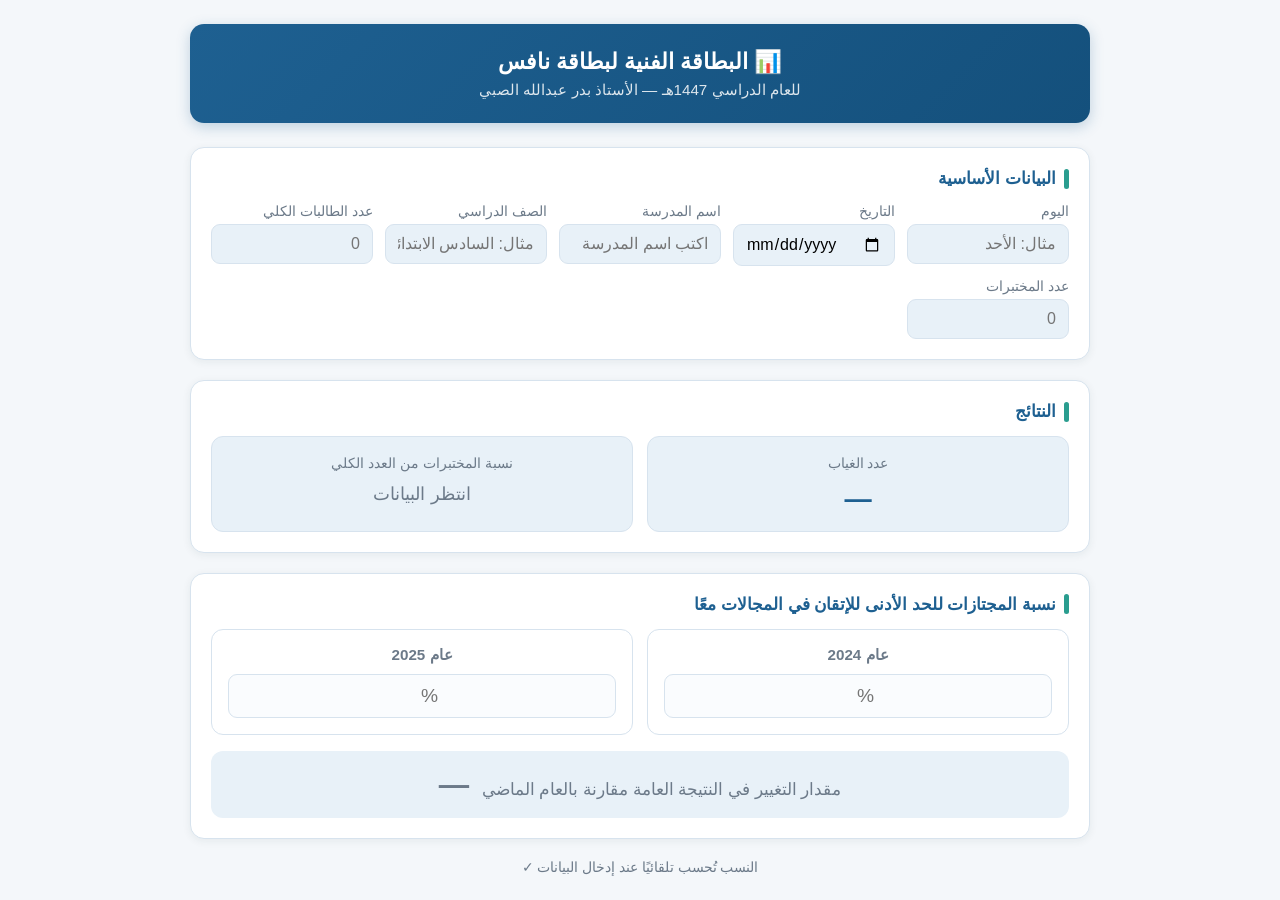
==== تقرير نافس.html @ 2cbcf49c "تعديل الاسم إلى البطاقة الفنية لبطاقة نافس" ====
<!DOCTYPE html>
<html lang="ar" dir="rtl">
<head>
<meta charset="UTF-8">
<meta name="viewport" content="width=device-width, initial-scale=1.0">
<title>البطاقة الفنية لبطاقة نافس 1447هـ</title>
<style>
  :root {
    --primary: #1e6091;
    --primary-light: #e8f1f8;
    --accent: #2a9d8f;
    --danger: #e63946;
    --bg: #f4f7fa;
    --card: #ffffff;
    --border: #d7e3ee;
    --text: #22333b;
    --muted: #6c7a89;
  }
  * { margin: 0; padding: 0; box-sizing: border-box; font-family: "Segoe UI", Tahoma, Arial, sans-serif; }
  body { background: var(--bg); color: var(--text); min-height: 100vh; padding: 24px 12px; }

  .container { max-width: 900px; margin: 0 auto; }

  header {
    background: linear-gradient(135deg, var(--primary), #14507c);
    color: #fff; border-radius: 14px; padding: 24px 20px; text-align: center;
    box-shadow: 0 4px 14px rgba(30, 96, 145, .25);
    margin-bottom: 24px;
  }
  header h1 { font-size: 1.4rem; margin-bottom: 6px; }
  header p { opacity: .85; font-size: .95rem; }

  .card {
    background: var(--card); border-radius: 14px; padding: 20px;
    box-shadow: 0 2px 8px rgba(34, 51, 59, .07);
    margin-bottom: 20px; border: 1px solid var(--border);
  }
  .card h2 {
    font-size: 1.05rem; color: var(--primary); margin-bottom: 14px;
    display: flex; align-items: center; gap: 8px;
  }
  .card h2::before {
    content: ""; width: 5px; height: 20px; background: var(--accent);
    border-radius: 3px; display: inline-block;
  }

  /* جدول البيانات الأساسية */
  .basic-grid { display: grid; grid-template-columns: repeat(auto-fit, minmax(150px, 1fr)); gap: 12px; }
  .field label { display: block; font-size: .85rem; color: var(--muted); margin-bottom: 5px; }
  .field input {
    width: 100%; padding: 10px 12px; border: 1.5px solid var(--border);
    border-radius: 9px; font-size: 1rem; background: var(--primary-light);
    transition: border .2s, background .2s;
  }
  .field input:focus { outline: none; border-color: var(--primary); background: #fff; }

  /* بطاقات النتائج */
  .stats { display: grid; grid-template-columns: repeat(auto-fit, minmax(220px, 1fr)); gap: 14px; }
  .stat {
    border-radius: 12px; padding: 16px; text-align: center;
    background: var(--primary-light); border: 1px solid var(--border);
  }
  .stat .label { font-size: .9rem; color: var(--muted); margin-bottom: 8px; line-height: 1.5; }
  .stat .value { font-size: 1.7rem; font-weight: 700; color: var(--primary); }
  .stat .value.warn { color: var(--muted); font-size: 1.15rem; font-weight: 500; }

  /* مقارنة السنتين */
  .compare-grid { display: grid; grid-template-columns: 1fr 1fr; gap: 14px; }
  @media (max-width: 560px) { .compare-grid { grid-template-columns: 1fr; } }
  .compare-box { border-radius: 12px; padding: 16px; border: 1.5px solid var(--border); }
  .compare-box h3 { font-size: .95rem; color: var(--muted); margin-bottom: 10px; text-align: center; }
  .compare-box input {
    width: 100%; padding: 10px; font-size: 1.2rem; text-align: center;
    border: 1.5px solid var(--border); border-radius: 9px; background: #fafcfe;
  }
  .compare-box input:focus { outline: none; border-color: var(--accent); }

  .change-banner {
    margin-top: 16px; text-align: center; padding: 16px;
    border-radius: 12px; background: var(--primary-light);
    font-size: 1.05rem; color: var(--muted);
  }
  .change-banner .num { font-size: 1.9rem; font-weight: 700; margin-inline-start: 8px; }
  .change-banner.up   { background: #e7f6f1; color: var(--accent); }
  .change-banner.down { background: #fdecee; color: var(--danger); }

  footer { text-align: center; color: var(--muted); font-size: .85rem; margin-top: 8px; }
</style>
</head>
<body>
<div class="container">

  <header>
    <h1>📊 البطاقة الفنية لبطاقة نافس</h1>
    <p>للعام الدراسي 1447هـ — الأستاذ بدر عبدالله الصبي</p>
  </header>

  <!-- البيانات الأساسية -->
  <section class="card">
    <h2>البيانات الأساسية</h2>
    <div class="basic-grid">
      <div class="field"><label>اليوم</label><input type="text" id="day" placeholder="مثال: الأحد"></div>
      <div class="field"><label>التاريخ</label><input type="date" id="date"></div>
      <div class="field"><label>اسم المدرسة</label><input type="text" id="school" placeholder="اكتب اسم المدرسة"></div>
      <div class="field"><label>الصف الدراسي</label><input type="text" id="grade" placeholder="مثال: السادس الابتدائي"></div>
      <div class="field"><label>عدد الطالبات الكلي</label><input type="number" id="total" min="0" placeholder="0"></div>
      <div class="field"><label>عدد المختبرات</label><input type="number" id="tested" min="0" placeholder="0"></div>
    </div>
  </section>

  <!-- النتائج المحسوبة -->
  <section class="card">
    <h2>النتائج</h2>
    <div class="stats">
      <div class="stat">
        <div class="label">عدد الغياب</div>
        <div class="value" id="absent">—</div>
      </div>
      <div class="stat">
        <div class="label">نسبة المختبرات من العدد الكلي</div>
        <div class="value warn" id="rate">انتظر البيانات</div>
      </div>
    </div>
  </section>

  <!-- مقارنة السنتين -->
  <section class="card">
    <h2>نسبة المجتازات للحد الأدنى للإتقان في المجالات معًا</h2>
    <div class="compare-grid">
      <div class="compare-box">
        <h3>عام 2024</h3>
        <input type="number" id="y2024" min="0" max="100" step="0.1" placeholder="%">
      </div>
      <div class="compare-box">
        <h3>عام 2025</h3>
        <input type="number" id="y2025" min="0" max="100" step="0.1" placeholder="%">
      </div>
    </div>
    <div class="change-banner" id="banner">
      مقدار التغيير في النتيجة العامة مقارنة بالعام الماضي
      <span class="num" id="change">—</span>
    </div>
  </section>

  <footer>النسب تُحسب تلقائيًا عند إدخال البيانات ✓</footer>
</div>

<script>
  const $ = id => document.getElementById(id);

  function num(id) {
    const v = parseFloat($(id).value);
    return isNaN(v) ? null : v;
  }

  function update() {
    const total = num("total"), tested = num("tested");
    const a = num("y2024"), b = num("y2025");

    // الغياب = الكلي - المختبرات
    if (total !== null && tested !== null) {
      $("absent").textContent = Math.max(total - tested, 0);
    } else {
      $("absent").textContent = "—";
    }

    // نسبة المختبرات (بدون رسالة خطأ)
    const rate = $("rate");
    if (total === null || total === 0) {
      rate.textContent = "انتظر البيانات";
      rate.classList.add("warn");
    } else {
      rate.textContent = (tested !== null ? (tested / total) * 100 : 0).toFixed(1) + "%";
      rate.classList.remove("warn");
    }

    // مقدار التغيير
    const banner = $("banner"), change = $("change");
    if (a === null || b === null) {
      change.textContent = "—";
      banner.classList.remove("up", "down");
      banner.style.color = "";
    } else {
      const diff = b - a;
      change.textContent = (diff > 0 ? "+" : "") + diff.toFixed(1) + "%";
      banner.classList.remove("up", "down");
      if (diff > 0) { banner.classList.add("up");   change.textContent += " 📈"; }
      if (diff < 0) { banner.classList.add("down"); change.textContent += " 📉"; }
      if (diff === 0) { change.textContent = "0.0% بدون تغيير"; }
      banner.style.color = "";
    }
  }

  ["total", "tested", "y2024", "y2025"].forEach(id => $(id).addEventListener("input", update));
</script>
</body>
</html>
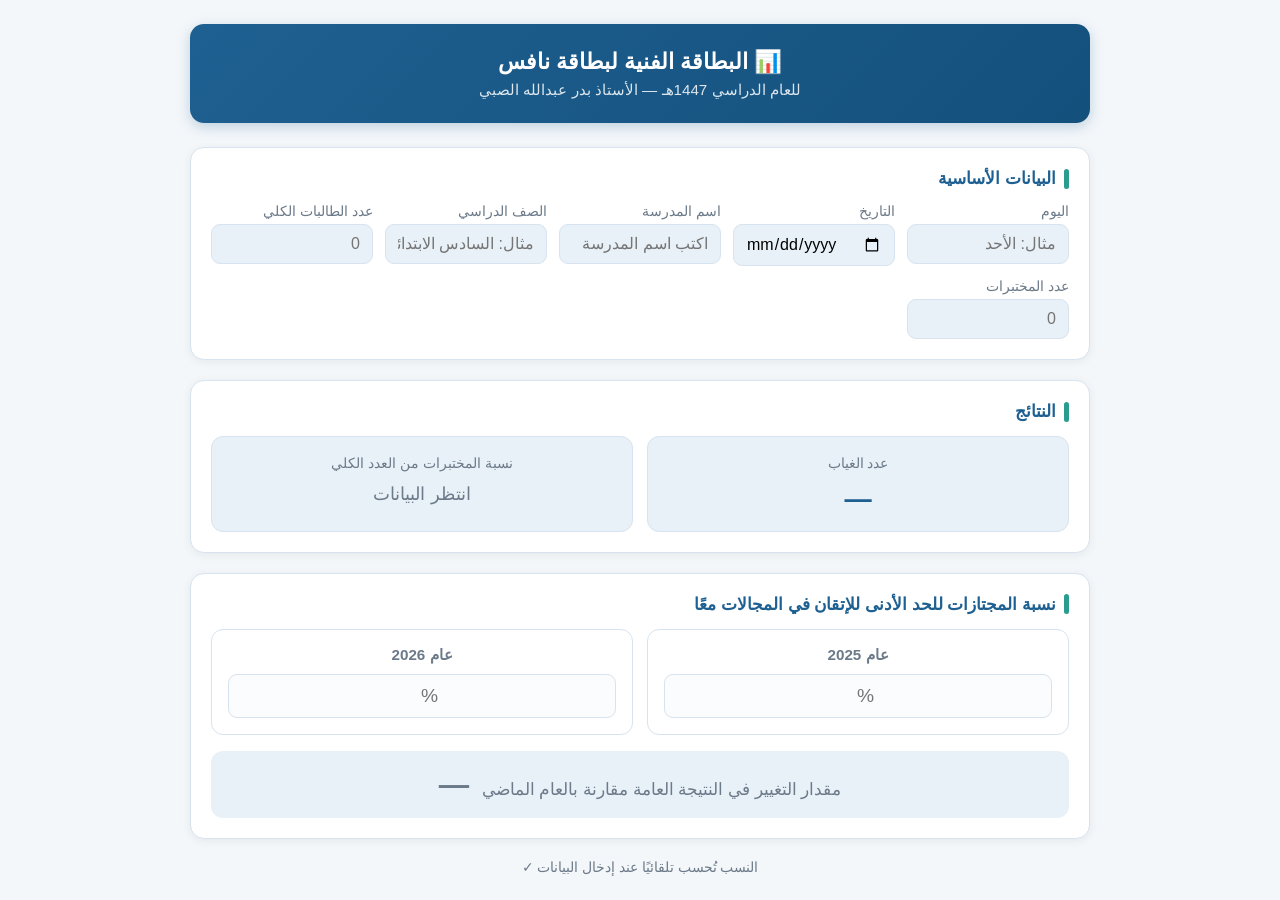
==== commit f05d0473: "تحديث تواريخ ومؤشرات التقرير إلى عامي 2025 و2026 تحديث كافة مكونات وإعدادات تقرير نافس لاستبدال المق" ====
--- a/تقرير نافس.html
+++ b/تقرير نافس.html
@@ -128,12 +128,12 @@
     <h2>نسبة المجتازات للحد الأدنى للإتقان في المجالات معًا</h2>
     <div class="compare-grid">
       <div class="compare-box">
-        <h3>عام 2024</h3>
-        <input type="number" id="y2024" min="0" max="100" step="0.1" placeholder="%">
+        <h3>عام 2025</h3>
+        <input type="number" id="y2025" min="0" max="100" step="0.1" placeholder="%">
       </div>
       <div class="compare-box">
-        <h3>عام 2025</h3>
-        <input type="number" id="y2025" min="0" max="100" step="0.1" placeholder="%">
+        <h3>عام 2026</h3>
+        <input type="number" id="y2026" min="0" max="100" step="0.1" placeholder="%">
       </div>
     </div>
     <div class="change-banner" id="banner">
@@ -155,7 +155,7 @@
 
   function update() {
     const total = num("total"), tested = num("tested");
-    const a = num("y2024"), b = num("y2025");
+    const a = num("y2025"), b = num("y2026");
 
     // الغياب = الكلي - المختبرات
     if (total !== null && tested !== null) {
@@ -191,7 +191,7 @@
     }
   }
 
-  ["total", "tested", "y2024", "y2025"].forEach(id => $(id).addEventListener("input", update));
+  ["total", "tested", "y2025", "y2026"].forEach(id => $(id).addEventListener("input", update));
 </script>
 </body>
 </html>
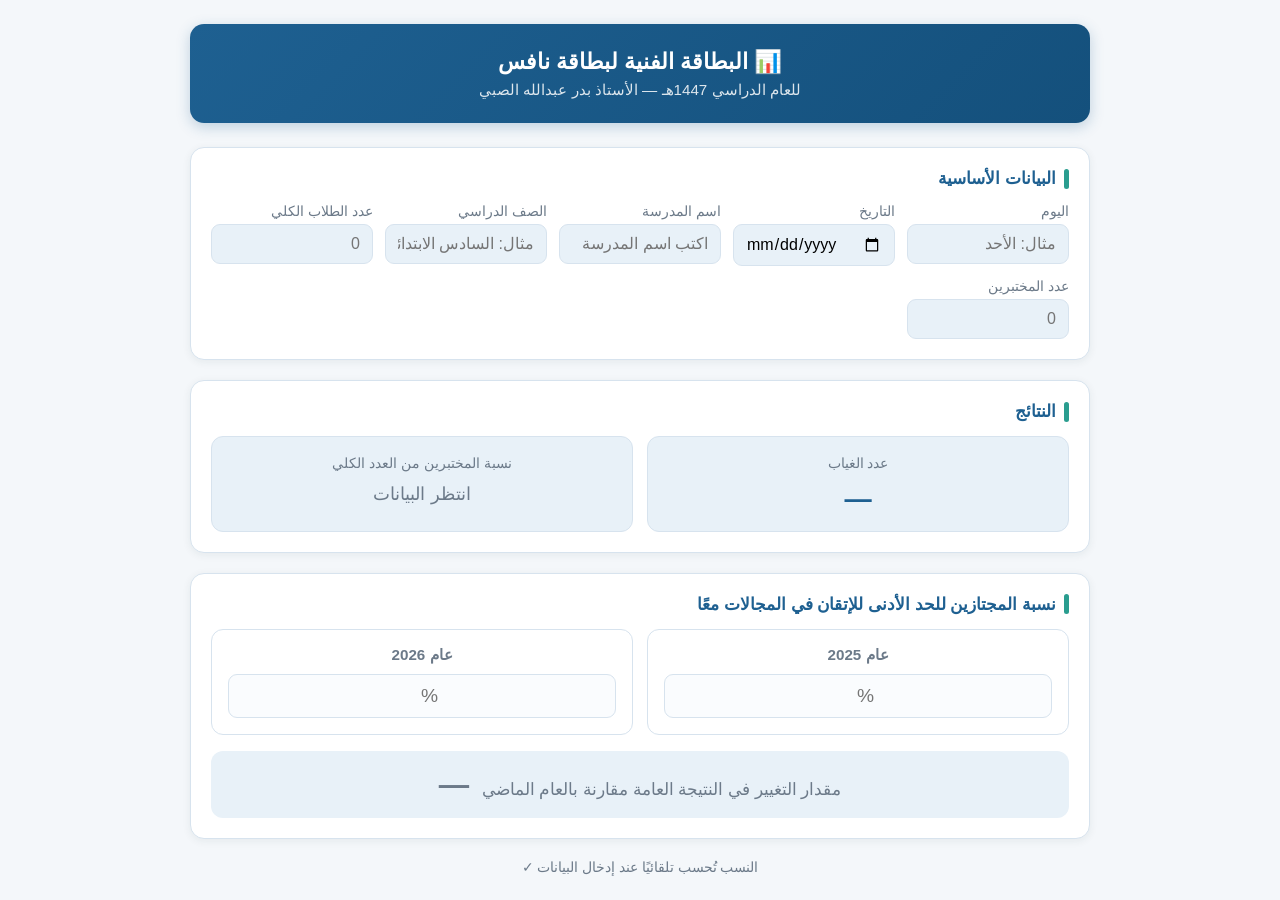
==== commit 977398e9: "تحديث النصوص لصيغة الجمع المذكر (طلاب/مجتازون/مختبرون) وإخفاء مخطط المقارنة بالمؤشرات المعيارية" ====
--- a/تقرير نافس.html
+++ b/تقرير نافس.html
@@ -103,8 +103,8 @@
       <div class="field"><label>التاريخ</label><input type="date" id="date"></div>
       <div class="field"><label>اسم المدرسة</label><input type="text" id="school" placeholder="اكتب اسم المدرسة"></div>
       <div class="field"><label>الصف الدراسي</label><input type="text" id="grade" placeholder="مثال: السادس الابتدائي"></div>
-      <div class="field"><label>عدد الطالبات الكلي</label><input type="number" id="total" min="0" placeholder="0"></div>
-      <div class="field"><label>عدد المختبرات</label><input type="number" id="tested" min="0" placeholder="0"></div>
+      <div class="field"><label>عدد الطلاب الكلي</label><input type="number" id="total" min="0" placeholder="0"></div>
+      <div class="field"><label>عدد المختبرين</label><input type="number" id="tested" min="0" placeholder="0"></div>
     </div>
   </section>
 
@@ -117,7 +117,7 @@
         <div class="value" id="absent">—</div>
       </div>
       <div class="stat">
-        <div class="label">نسبة المختبرات من العدد الكلي</div>
+        <div class="label">نسبة المختبرين من العدد الكلي</div>
         <div class="value warn" id="rate">انتظر البيانات</div>
       </div>
     </div>
@@ -125,7 +125,7 @@
 
   <!-- مقارنة السنتين -->
   <section class="card">
-    <h2>نسبة المجتازات للحد الأدنى للإتقان في المجالات معًا</h2>
+    <h2>نسبة المجتازين للحد الأدنى للإتقان في المجالات معًا</h2>
     <div class="compare-grid">
       <div class="compare-box">
         <h3>عام 2025</h3>
@@ -157,14 +157,14 @@
     const total = num("total"), tested = num("tested");
     const a = num("y2025"), b = num("y2026");
 
-    // الغياب = الكلي - المختبرات
+    // الغياب = الكلي - المختبرين
     if (total !== null && tested !== null) {
       $("absent").textContent = Math.max(total - tested, 0);
     } else {
       $("absent").textContent = "—";
     }
 
-    // نسبة المختبرات (بدون رسالة خطأ)
+    // نسبة المختبرين (بدون رسالة خطأ)
     const rate = $("rate");
     if (total === null || total === 0) {
       rate.textContent = "انتظر البيانات";
